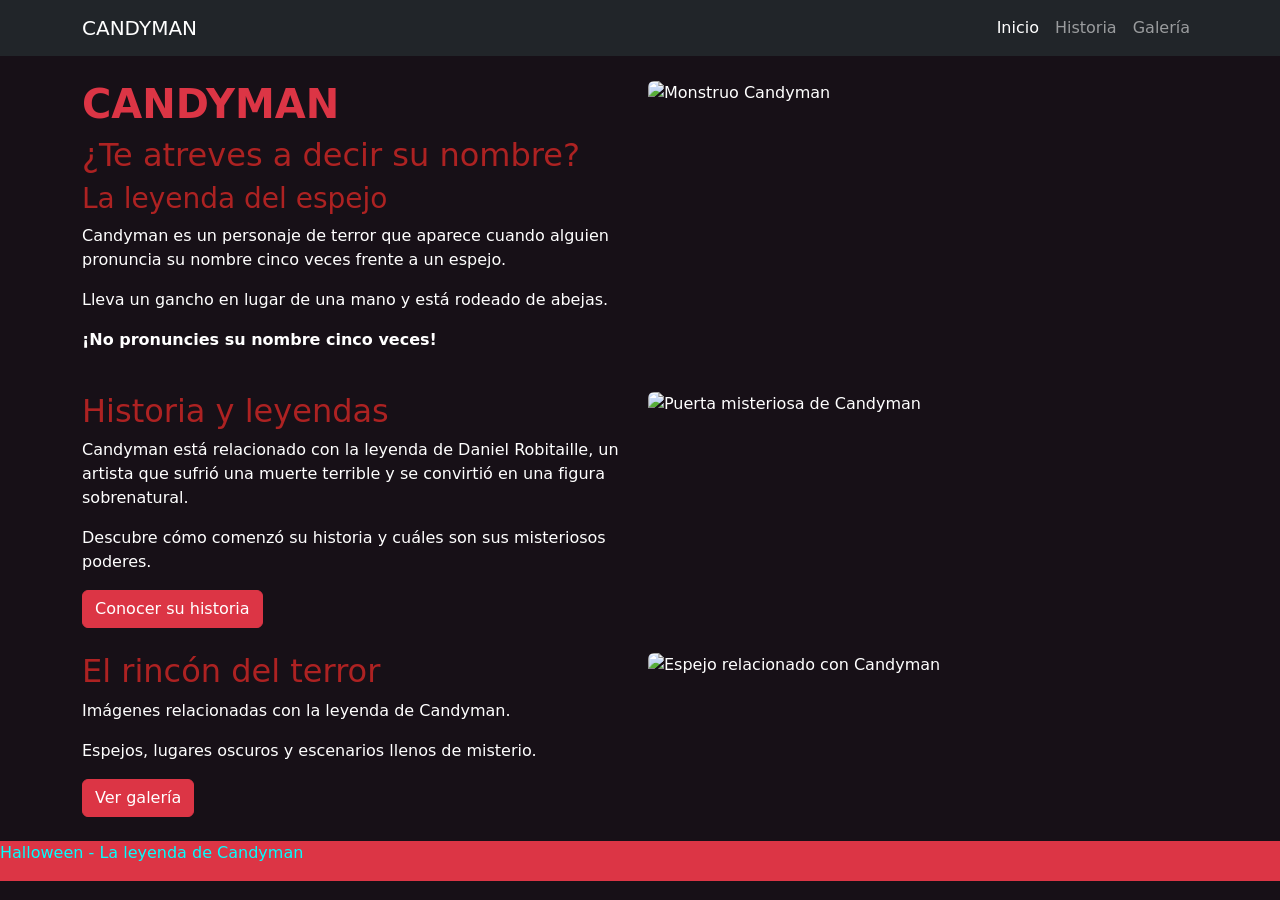
==== index.html @ b76e6c63 "Add files via upload" ====
<!DOCTYPE html>
<html lang="es">
<head>
    <meta charset="UTF-8">
    <meta name="viewport" content="width=device-width, initial-scale=1.0">
    <title>CANDYMAN</title>

    <!-- Bootstrap -->
    <link href="https://cdn.jsdelivr.net/npm/bootstrap@5.3.8/dist/css/bootstrap.min.css" rel="stylesheet">

    <!-- CSS -->
    <link rel="stylesheet" href="style.css">
</head>

<body>

    <!-- MENÚ DE NAVEGACIÓN -->
    <header>
        <nav class="navbar navbar-expand-lg navbar-dark bg-dark">
            <div class="container">

                <a class="navbar-brand" href="./index.html">CANDYMAN</a>

                <button class="navbar-toggler" type="button"
                    data-bs-toggle="collapse"
                    data-bs-target="#menu">

                    <span class="navbar-toggler-icon"></span>
                </button>

                <div class="collapse navbar-collapse" id="menu">

                    <ul class="navbar-nav ms-auto">

                        <li class="nav-item">
                            <a class="nav-link active" href="./index.html">Inicio</a>
                        </li>

                        <li class="nav-item">
                            <a class="nav-link" href="./historia.html">Historia</a>
                        </li>

                        <li class="nav-item">
                            <a class="nav-link" href="./galeria.html">Galería</a>
                        </li>

                    </ul>
                </div>
            </div>
        </nav>
    </header>


    <main>

        <section class="container my-4">

            <div class="row g-3">

                <div class="col-md-6">

                    <h1 class="text-danger fw-bold">CANDYMAN</h1>

                    <h2>¿Te atreves a decir su nombre?</h2>

                    <h3>La leyenda del espejo</h3>

                    <p>
                        Candyman es un personaje de terror
                        que aparece cuando alguien pronuncia
                        su nombre cinco veces frente a un espejo.
                    </p>

                    <p>
                        Lleva un gancho en lugar de una mano
                        y está rodeado de abejas.
                    </p>

                    <p class="fw-bold">
                        ¡No pronuncies su nombre cinco veces!
                    </p>

                </div>

                <div class="col-md-6">

                    <img src="./img/monstruo.jpg"
                         class="img-fluid rounded"
                         alt="Monstruo Candyman">

                </div>

            </div>

        </section>


        <section class="container my-4">

            <div class="row g-3">

                <div class="col-md-6">

                    <h2>Historia y leyendas</h2>

                    <p>
                        Candyman está relacionado con
                        la leyenda de Daniel Robitaille,
                        un artista que sufrió una muerte
                        terrible y se convirtió en
                        una figura sobrenatural.
                    </p>

                    <p>
                        Descubre cómo comenzó su historia
                        y cuáles son sus misteriosos poderes.
                    </p>

                    <a href="./historia.html" class="btn btn-danger">
                        Conocer su historia
                    </a>

                </div>

                <div class="col-md-6">

                    <img src="./img/puerta.jpg"
                         class="img-fluid rounded"
                         alt="Puerta misteriosa de Candyman">

                </div>

            </div>

        </section>


        <!-- SECCIÓN 3: GALERÍA -->
        <section class="container my-4">

            <div class="row g-3">

                <div class="col-md-6">

                    <h2>El rincón del terror</h2>

                    <p>
                        Imágenes relacionadas con la
                        leyenda de Candyman.
                    </p>

                    <p>
                        Espejos, lugares oscuros y
                        escenarios llenos de misterio.
                    </p>

                    <a href="./galeria.html" class="btn btn-danger">
                        Ver galería
                    </a>

                </div>

                <div class="col-md-6">

                    <img src="./img/espejo.jpg"
                         class="img-fluid rounded"
                         alt="Espejo relacionado con Candyman">

                </div>

            </div>

        </section>

    </main>


    <footer>

        <p>Halloween - La leyenda de Candyman</p>

          <!-- JavaScript de Bootstrap -->
    <script src="https://cdn.jsdelivr.net/npm/bootstrap@5.3.8/dist/js/bootstrap.bundle.min.js"></script>

    </footer>


  

</body>
</html>
---- style.css ----
body {
    background-color: #171017;
    color: white;
}

h1 {
    color: #dc3545;
}

h2, h3 {
    color: rgb(173, 34, 34);
}

.btn-danger:hover {
    background-color: darkred;
    border-color: darkred;
}

.card {
    background-color: #302030;
    color: white;
    border: 2px solid darkred;
}

.card-title {
    color: rgb(122, 110, 86);
}

.card:hover {
    background-color: #483048;
}

footer{
    width: 100%;

    display: flex;
    flex-direction: row;
    align-items: end;
    
    color: aqua;

    background-color: #dc3545;


}


.card img {
    height: 250px;
    object-fit: cover;
}

.card {
    height: 100%;
}
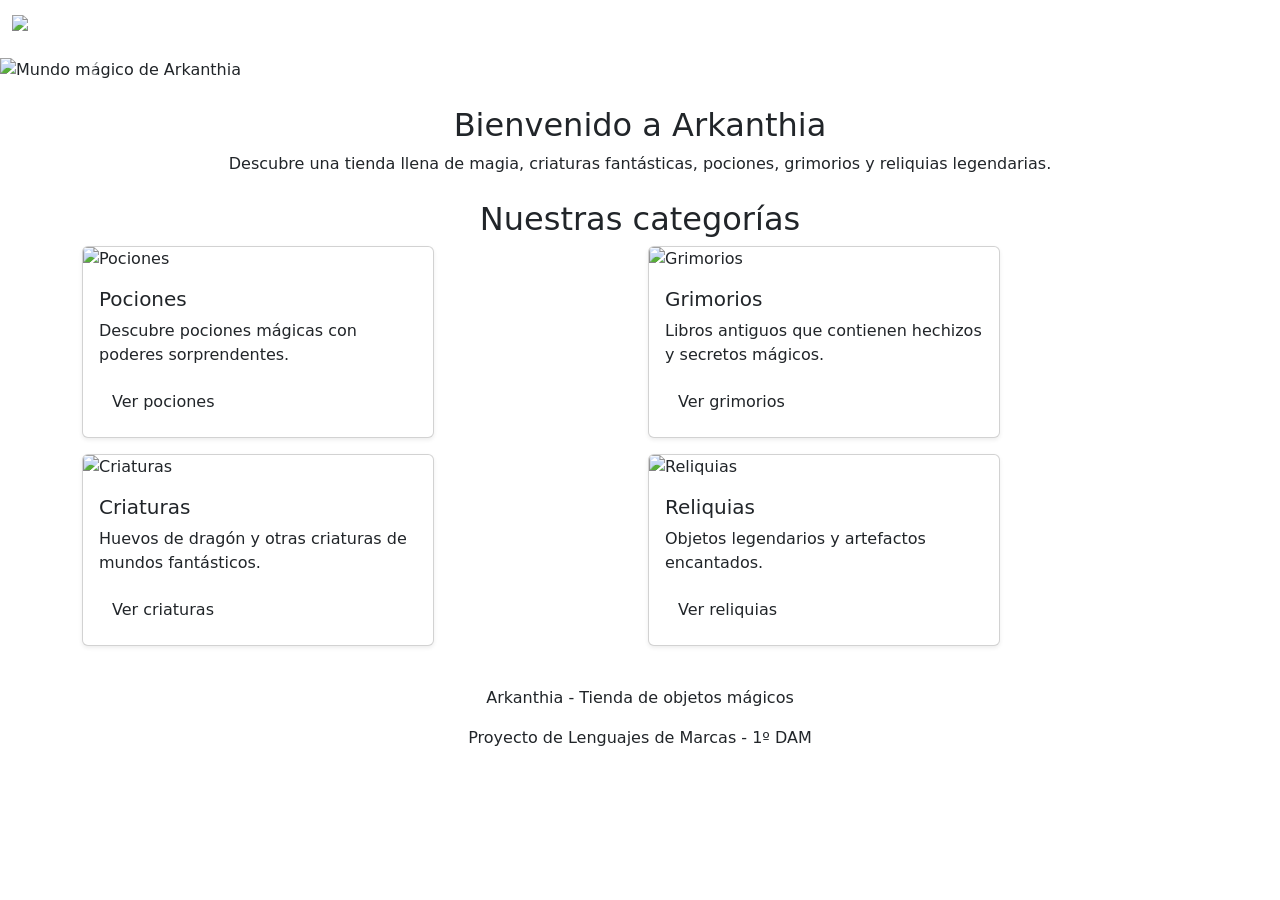
==== commit 0c92ec4f: "Add files via upload" ====
--- a/index.html
+++ b/index.html
@@ -1,192 +1,294 @@
-
-<!DOCTYPE html>
-<html lang="es">
-<head>
-    <meta charset="UTF-8">
-    <meta name="viewport" content="width=device-width, initial-scale=1.0">
-    <title>CANDYMAN</title>
-
-    <!-- Bootstrap -->
-    <link href="https://cdn.jsdelivr.net/npm/bootstrap@5.3.8/dist/css/bootstrap.min.css" rel="stylesheet">
-
-    <!-- CSS -->
-    <link rel="stylesheet" href="style.css">
-</head>
-
-<body>
-
-    <!-- MENÚ DE NAVEGACIÓN -->
-    <header>
-        <nav class="navbar navbar-expand-lg navbar-dark bg-dark">
-            <div class="container">
-
-                <a class="navbar-brand" href="./index.html">CANDYMAN</a>
-
-                <button class="navbar-toggler" type="button"
-                    data-bs-toggle="collapse"
-                    data-bs-target="#menu">
-
-                    <span class="navbar-toggler-icon"></span>
-                </button>
-
-                <div class="collapse navbar-collapse" id="menu">
-
-                    <ul class="navbar-nav ms-auto">
-
-                        <li class="nav-item">
-                            <a class="nav-link active" href="./index.html">Inicio</a>
-                        </li>
-
-                        <li class="nav-item">
-                            <a class="nav-link" href="./historia.html">Historia</a>
-                        </li>
-
-                        <li class="nav-item">
-                            <a class="nav-link" href="./galeria.html">Galería</a>
-                        </li>
-
-                    </ul>
-                </div>
-            </div>
-        </nav>
-    </header>
-
-
-    <main>
-
-        <section class="container my-4">
-
-            <div class="row g-3">
-
-                <div class="col-md-6">
-
-                    <h1 class="text-danger fw-bold">CANDYMAN</h1>
-
-                    <h2>¿Te atreves a decir su nombre?</h2>
-
-                    <h3>La leyenda del espejo</h3>
-
-                    <p>
-                        Candyman es un personaje de terror
-                        que aparece cuando alguien pronuncia
-                        su nombre cinco veces frente a un espejo.
-                    </p>
-
-                    <p>
-                        Lleva un gancho en lugar de una mano
-                        y está rodeado de abejas.
-                    </p>
-
-                    <p class="fw-bold">
-                        ¡No pronuncies su nombre cinco veces!
-                    </p>
-
-                </div>
-
-                <div class="col-md-6">
-
-                    <img src="./img/monstruo.jpg"
-                         class="img-fluid rounded"
-                         alt="Monstruo Candyman">
-
-                </div>
-
-            </div>
-
-        </section>
-
-
-        <section class="container my-4">
-
-            <div class="row g-3">
-
-                <div class="col-md-6">
-
-                    <h2>Historia y leyendas</h2>
-
-                    <p>
-                        Candyman está relacionado con
-                        la leyenda de Daniel Robitaille,
-                        un artista que sufrió una muerte
-                        terrible y se convirtió en
-                        una figura sobrenatural.
-                    </p>
-
-                    <p>
-                        Descubre cómo comenzó su historia
-                        y cuáles son sus misteriosos poderes.
-                    </p>
-
-                    <a href="./historia.html" class="btn btn-danger">
-                        Conocer su historia
-                    </a>
-
-                </div>
-
-                <div class="col-md-6">
-
-                    <img src="./img/puerta.jpg"
-                         class="img-fluid rounded"
-                         alt="Puerta misteriosa de Candyman">
-
-                </div>
-
-            </div>
-
-        </section>
-
-
-        <!-- SECCIÓN 3: GALERÍA -->
-        <section class="container my-4">
-
-            <div class="row g-3">
-
-                <div class="col-md-6">
-
-                    <h2>El rincón del terror</h2>
-
-                    <p>
-                        Imágenes relacionadas con la
-                        leyenda de Candyman.
-                    </p>
-
-                    <p>
-                        Espejos, lugares oscuros y
-                        escenarios llenos de misterio.
-                    </p>
-
-                    <a href="./galeria.html" class="btn btn-danger">
-                        Ver galería
-                    </a>
-
-                </div>
-
-                <div class="col-md-6">
-
-                    <img src="./img/espejo.jpg"
-                         class="img-fluid rounded"
-                         alt="Espejo relacionado con Candyman">
-
-                </div>
-
-            </div>
-
-        </section>
-
-    </main>
-
-
-    <footer>
-
-        <p>Halloween - La leyenda de Candyman</p>
-
-          <!-- JavaScript de Bootstrap -->
-    <script src="https://cdn.jsdelivr.net/npm/bootstrap@5.3.8/dist/js/bootstrap.bundle.min.js"></script>
-
-    </footer>
-
-
-  
-
-</body>
-</html>
+
+<!DOCTYPE html>
+<html lang="es">
+<head>
+    <meta charset="UTF-8">
+    <meta name="viewport" content="width=device-width, initial-scale=1.0">
+
+    <title>Arkanthia - Inicio</title>
+
+    <!-- Bootstrap -->
+    <link href="https://cdn.jsdelivr.net/npm/bootstrap@5.3.8/dist/css/bootstrap.min.css" rel="stylesheet">
+
+    <!-- CSS -->
+    <link rel="stylesheet" href="./CSS/style.css">
+</head>
+
+<body class="pagina-inicio">
+
+    <!-- MENÚ DE NAVEGACIÓN -->
+    <header>
+        <nav class="navbar navbar-expand-lg navbar-dark">
+                <div class="container-fluid">
+                    <a class="navbar-brand" href="./index.html">
+                        <img alt="Logo de Arkanthia" height="45" src="./images/logo.png" width="45">
+                        <b>Arkanthia</b>
+                    </a>
+
+                    <button aria-controls="menu" aria-expanded="false" aria-label="Abrir menú" class="navbar-toggler" data-bs-target="#menu" data-bs-toggle="collapse" type="button">
+                        <span class="navbar-toggler-icon"></span>
+                    </button>
+
+                    <div class="collapse navbar-collapse" id="menu">
+                        <ul class="navbar-nav ms-auto">
+                            <li class="nav-item">
+                                <a class="nav-link active" aria-current="page" href="./index.html">Inicio</a>
+                            </li>
+
+                            <li class="nav-item">
+                                <a class="nav-link" href="./galeria.html">Catálogo</a>
+                            </li>
+
+                            <li class="nav-item">
+                                <a class="nav-link" href="./productos.html">Productos</a>
+                            </li>
+
+                            <li class="nav-item">
+                                <a class="nav-link" href="./nosotros.html">Sobre Nosotros</a>
+                            </li>
+
+                            <li class="nav-item">
+                                <a class="nav-link" href="./contacto.html">Contacto</a>
+                            </li>
+                        </ul>
+                    </div>
+                </div>
+            </nav>
+    </header>
+
+    <main>
+
+        <!-- CARRUSEL-->
+        <section>
+
+            <div id="carruselArkanthia"
+                 class="carousel slide"
+                 data-bs-ride="carousel"
+                 data-bs-interval="3000">
+
+                <div class="carousel-inner">
+
+                    <!-- PRIMERA IMAGEN -->
+                    <div class="carousel-item active">
+
+                        <img src="./images/paisaje.png"
+                             class="d-block w-100 imagen-carrusel"
+                             alt="Mundo mágico de Arkanthia">
+
+                        <div class="carousel-caption">
+                            <h1>ARKANTHIA</h1>
+                            <p>Donde la magia se convierte en leyenda</p>
+                        </div>
+
+                    </div>
+
+                    <!-- SEGUNDA IMAGEN -->
+                    <div class="carousel-item">
+
+                        <img src="./images/mas pociones.png"
+                             class="d-block w-100 imagen-carrusel"
+                             alt="Pociones mágicas">
+
+                        <div class="carousel-caption">
+                            <h2>Pociones mágicas</h2>
+                            <p>Descubre el poder de nuestros elixires</p>
+                        </div>
+
+                    </div>
+
+                    <!-- TERCERA IMAGEN -->
+                    <div class="carousel-item">
+
+                        <img src="./images/huevos.png"
+                             class="d-block w-100 imagen-carrusel"
+                             alt="Grimorios mágicos">
+
+                        <div class="carousel-caption">
+                            <h2>Grimorios ancestrales</h2>
+                            <p>Conoce los secretos de la magia</p>
+                        </div>
+
+                    </div>
+
+                    <!-- CUARTA IMAGEN -->
+                    <div class="carousel-item">
+
+                        <img src="./images/aves.png"
+                             class="d-block w-100 imagen-carrusel"
+                             alt="Huevos de criaturas mágicas">
+
+                        <div class="carousel-caption">
+                            <h2>Criaturas legendarias</h2>
+                            <p>Explora los misterios de otros mundos</p>
+                        </div>
+
+                    </div>
+
+                </div>
+
+                <!-- FLECHA ANTERIOR -->
+                <button class="carousel-control-prev"
+                        type="button"
+                        data-bs-target="#carruselArkanthia"
+                        data-bs-slide="prev">
+
+                    <span class="carousel-control-prev-icon"></span>
+                    <span class="visually-hidden">Anterior</span>
+                </button>
+
+                <!-- FLECHA SIGUIENTE -->
+                <button class="carousel-control-next"
+                        type="button"
+                        data-bs-target="#carruselArkanthia"
+                        data-bs-slide="next">
+
+                    <span class="carousel-control-next-icon"></span>
+                    <span class="visually-hidden">Siguiente</span>
+                </button>
+
+            </div>
+        </section>
+
+        <!-- PRESENTACIÓN DE LA TIENDA -->
+        <section class="container my-4">
+
+            <h2 class="text-center">Bienvenido a Arkanthia</h2>
+
+            <p class="text-center">
+                Descubre una tienda llena de magia,
+                criaturas fantásticas, pociones,
+                grimorios y reliquias legendarias.
+            </p>
+
+        </section>
+
+        <!-- CATEGORÍAS -->
+        <section class="container my-4">
+
+            <h2 class="text-center">Nuestras categorías</h2>
+
+            <div class="row g-3">
+
+                <!-- TARJETA POCIONES -->
+                <div class="col-md-6">
+
+                    <div class="card h-100 shadow-sm" style="max-width:22rem;">
+
+                        <img src="./images/grimorios.png"
+                             class="card-img-top"
+                             alt="Pociones">
+
+                        <div class="card-body">
+
+                            <h5 class="card-title">Pociones</h5>
+
+                            <p class="card-text">
+                                Descubre pociones mágicas
+                                con poderes sorprendentes.
+                            </p>
+
+                            <a href="galeria.html#pociones " class="btn btn-magia">
+                                Ver pociones
+                            </a>
+
+                        </div>
+                    </div>
+                </div>
+
+                <!-- TARJETA GRIMORIOS -->
+                <div class="col-md-6">
+
+                    <div class="card h-100 shadow-sm" style="max-width:22rem;">
+
+                        <img src="./images/grimorios.png"
+                             class="card-img-top"
+                             alt="Grimorios">
+
+                        <div class="card-body">
+
+                            <h5 class="card-title">Grimorios</h5>
+
+                            <p class="card-text">
+                                Libros antiguos que contienen
+                                hechizos y secretos mágicos.
+                            </p>
+
+                            <a href="galeria.html#grimorios " class="btn btn-magia">
+                                Ver grimorios
+                            </a>
+
+                        </div>
+                    </div>
+                </div>
+
+                <!-- TARJETA CRIATURAS -->
+                <div class="col-md-6">
+
+                    <div class="card h-100 shadow-sm" style="max-width:22rem;">
+
+                        <img src="./images/huevos.png"
+                             class="card-img-top"
+                             alt="Criaturas">
+
+                        <div class="card-body">
+
+                            <h5 class="card-title">Criaturas</h5>
+
+                            <p class="card-text">
+                                Huevos de dragón y otras
+                                criaturas de mundos fantásticos.
+                            </p>
+
+                            <a href="galeria.html#criaturas " class="btn btn-magia">
+                                Ver criaturas
+                            </a>
+
+                        </div>
+                    </div>
+                </div>
+
+                <!-- TARJETA RELIQUIAS -->
+                <div class="col-md-6">
+
+                    <div class="card h-100 shadow-sm" style="max-width:22rem;">
+
+                        <img src="./images/reliquias.png"
+                             class="card-img-top"
+                             alt="Reliquias">
+
+                        <div class="card-body">
+
+                            <h5 class="card-title">Reliquias</h5>
+
+                            <p class="card-text">
+                                Objetos legendarios y
+                                artefactos encantados.
+                            </p>
+
+                            <a href="galeria.html#reliquias " class="btn btn-magia">
+                                Ver reliquias
+                            </a>
+
+                        </div>
+                    </div>
+                </div>
+
+            </div>
+        </section>
+
+    </main>
+
+    <!-- PIE DE PÁGINA -->
+    <footer class="text-center p-3">
+
+        <p>Arkanthia - Tienda de objetos mágicos</p>
+
+        <p>Proyecto de Lenguajes de Marcas - 1º DAM</p>
+
+    </footer>
+
+    <!-- JAVASCRIPT DE BOOTSTRAP -->
+    <script src="https://cdn.jsdelivr.net/npm/bootstrap@5.3.8/dist/js/bootstrap.bundle.min.js"></script>
+
+</body>
+</html>
